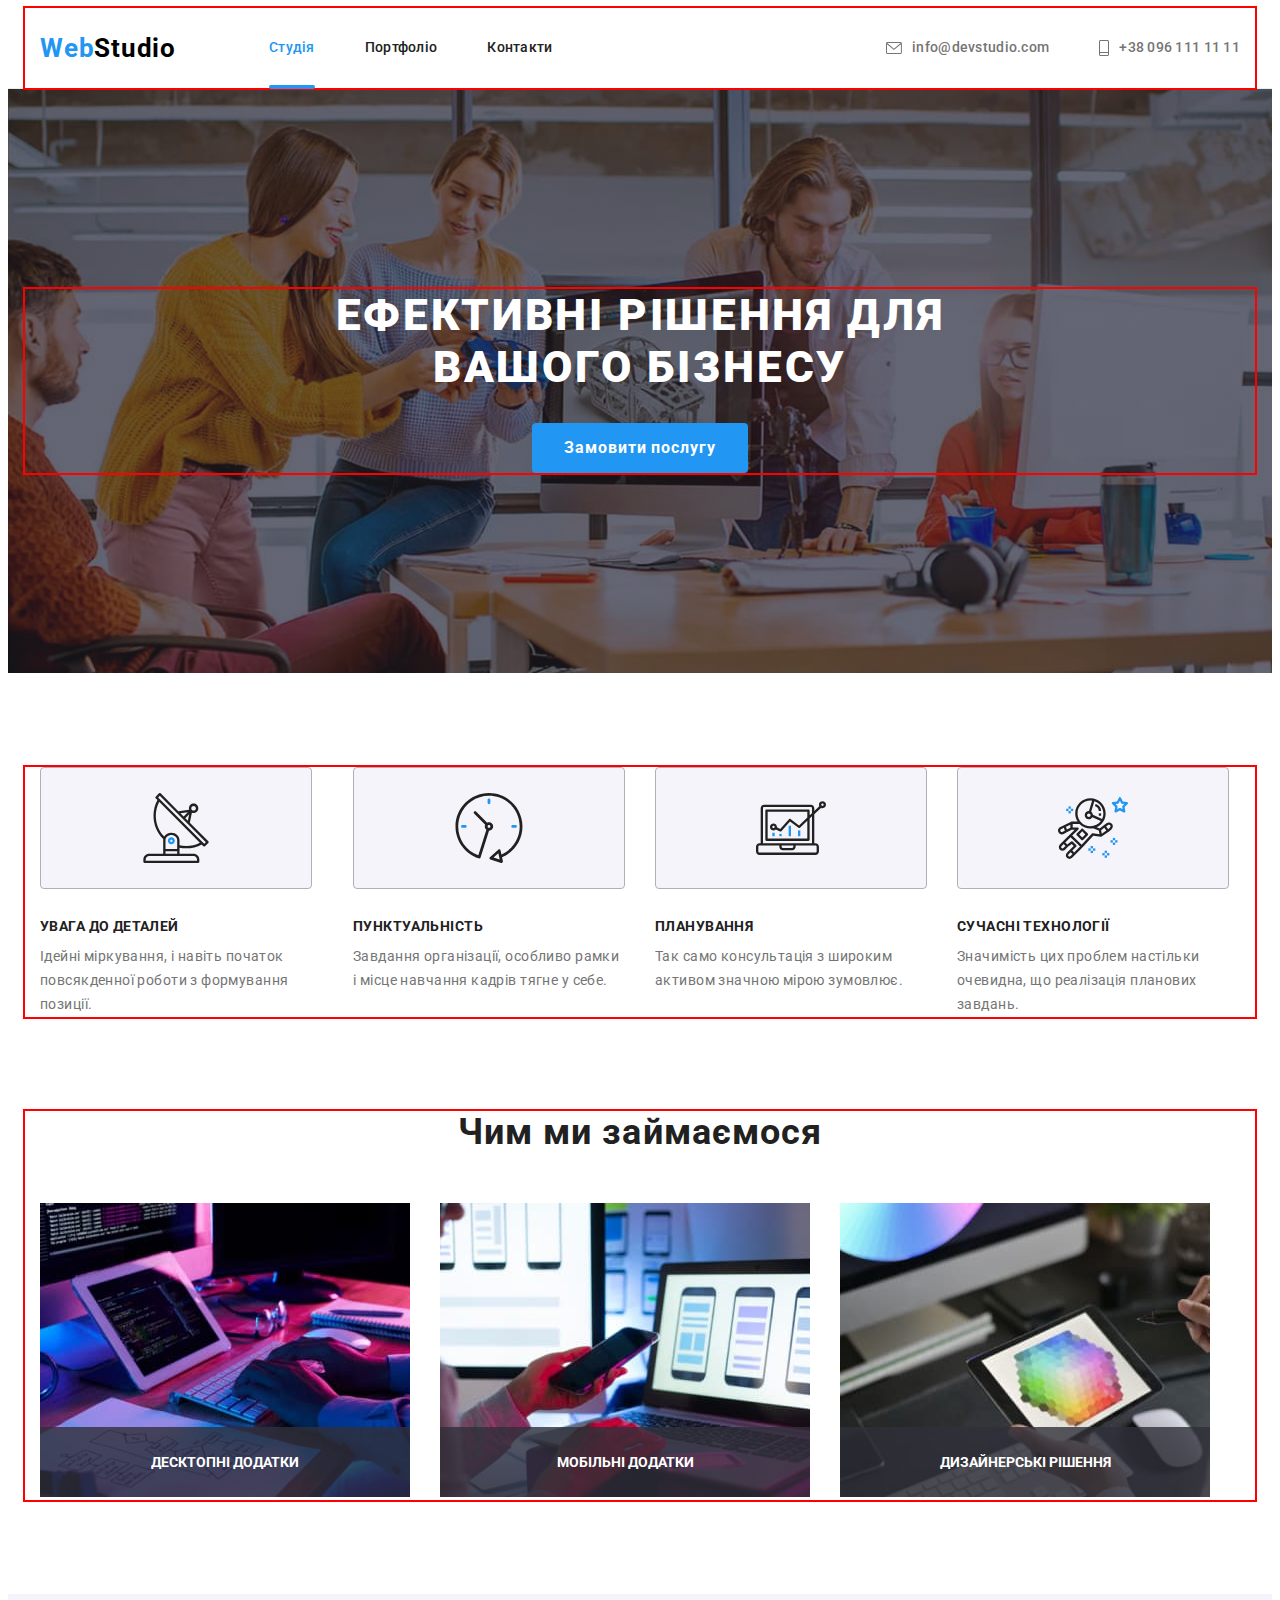
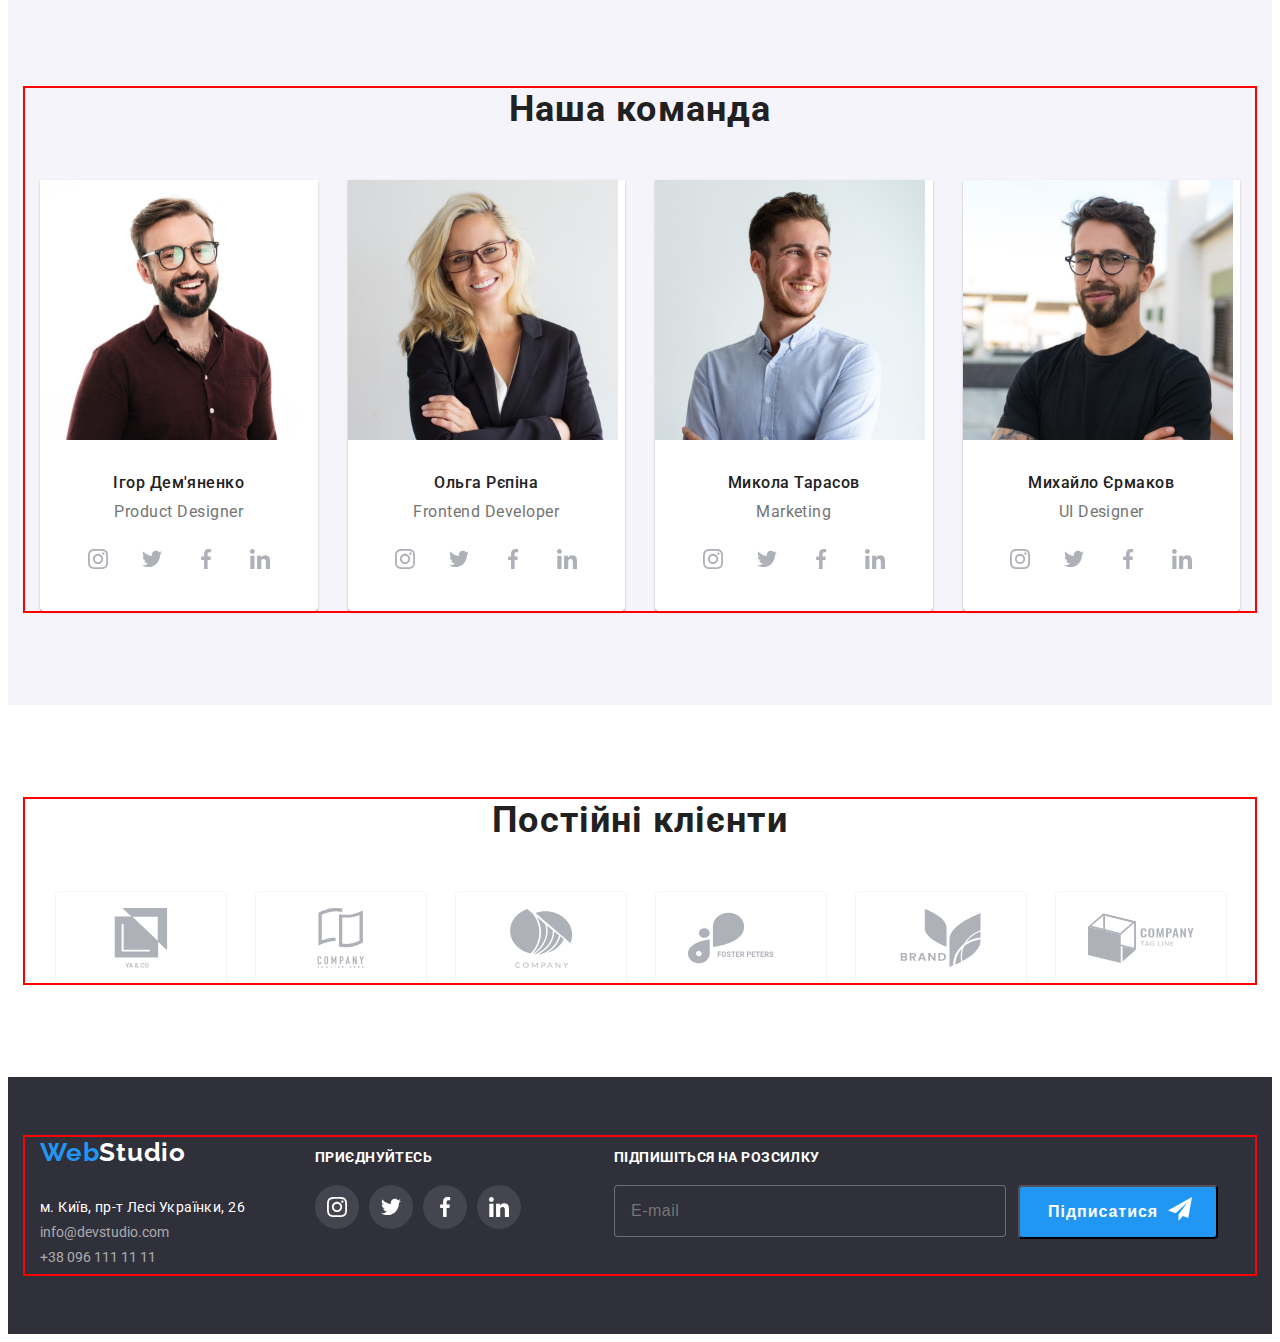
==== index.html @ fe15330b "update index html file" ====
<!DOCTYPE html>
<html lang="uk">
<head>
    <meta charset="UTF-8">
    <meta http-equiv="X-UA-Compatible" content="IE=edge">
    <meta name="viewport" content="width=, initial-scale=1.0">
    <title>Document</title>
    <link rel="preconnect" href="https://fonts.googleapis.com">
<link rel="preconnect" href="https://fonts.gstatic.com" crossorigin>
<link href="https://fonts.googleapis.com/css2?family=Raleway:wght@700&family=Roboto:wght@400;500;700;900&display=swap" rel="stylesheet">
<link rel="stylesheet" href="https://cdnjs.cloudflare.com/ajax/libs/modern-normalize/1.1.0/modern-normalize.min.css" integrity="sha512-wpPYUAdjBVSE4KJnH1VR1HeZfpl1ub8YT/NKx4PuQ5NmX2tKuGu6U/JRp5y+Y8XG2tV+wKQpNHVUX03MfMFn9Q==" crossorigin="anonymous" referrerpolicy="no-referrer" />
    <link rel="stylesheet" href="./css/style.css">
   
</head>
<body>
    <header class="header">
        <div class="container header-container">
        <nav class="header-navigation">
        <a class="header-logo logo" href="/index.html" lang="en">Web<span class="logo-header">Studio</span></a>
        <ul class="header-list list">
            <li class="header-item">
                <a class="header-link link-caret-active current" href="./index.html">Студія</a>
            </li>
            <li class="header-item">
                <a class="header-link link1" href="./portfolio.html">Портфоліо</a>
            </li>
            <li class="header-item">
                <a class="header-link link1" href="">Контакти</a>
            </li>
        </ul>
        </nav>
        <ul class="header-list list">
            <li class="header-list1">
            <a class="header-mail mail" href="mailto:info@devstudio.com"> <svg class="icon-header" width="16"  height="12">
                <use href="./img/icons.svg#icon-envelope"></use>
            </svg> info@devstudio.com</a>
            </li>
            <li  class="header-list1">
            <a class="header-tel tel" href="tel:+380961111111"> <svg class="icon-header" width="10" height="16">
                <use href="./img/icons.svg#icon-Vector-4"></use>
            </svg> +38 096 111 11 11</a>
            </li>
        </ul>
        </div>
    </header>
    <main>
        <section class="hero">
            <div class="container">
            <h1 class="hero-title">ЕФЕКТИВНІ РІШЕННЯ ДЛЯ <br> ВАШОГО БІЗНЕСУ</h1>
            <button class="hero-btn" data-modal-open type="button" >Замовити послугу</button>
            </div>
        </section>
        
        
        
        <section class="hidden">
        <div class="container">
            <h2 hidden> особливості </h2>
        <ul class="hidden-list list">

        <li class="hidden-title1">
            <div class="hero-ikon3"><svg class="hero-ikon" width="70" height="70">
                <use href="./img/icons.svg#icon-antenna-1-1"></use>
            </svg></div>
            <h3 class="hidden-title">УВАГА ДО ДЕТАЛЕЙ</h3>
            <p class="hidden-text">Ідейні міркування, і навіть початок повсякденної роботи з формування позиції.</p>
        </li>

        <li class="hidden-title1">
            <div class="hero-ikon3"><svg class="hero-ikon" width="70" height="70">
                <use href="./img/icons.svg#icon-clock-1"></use>
            </svg></div>
            <h3 class="hidden-title">ПУНКТУАЛЬНІСТЬ</h3>
            <p class="hidden-text">Завдання організації, особливо рамки і місце навчання кадрів тягне у себе.</p>
        </li>

        <li class="hidden-title1">
            <div class="hero-ikon3"><svg class="hero-ikon" width="70" height="70">
                        <use href="./img/icons.svg#icon-diagram-1"></use>
                    </svg></div>
            <h3 class="hidden-title">ПЛАНУВАННЯ</h3>
            <p class="hidden-text">Так само консультація з широким активом значною мірою зумовлює.</p>
        </li>
        
        <li class="hidden-title1">
            <div class="hero-ikon3"><svg class="hero-ikon" width="70" height="70">
                <use href="./img/icons.svg#icon-astronaut-1"></use>
            </svg></div>
            <h3 class="hidden-title">СУЧАСНІ ТЕХНОЛОГІЇ</h3>
            <p class="hidden-text">Значимість цих проблем настільки очевидна, що реалізація планових завдань.</p>
        </li>
    </ul>
        </div>
        </section>
   <section class="img1">
        <div class="container">
        <h2 class="img-title">Чим ми займаємося</h2>
        <div class="img2">
    <ul class="img-list list">
        
        <li class="img-item">
        <img src="./img/img.jpg" alt="розробка сатів" width="370"/>
        <p class="img1-text">Десктопні додатки</p>
        </li>
        
        <li class="img-item">
        <img src="./img/img(2).jpg" alt="розробка сатів" width="370"/>
        <p class="img1-text">Мобільні додатки</p>
        </li>
        <li class="img-item">
        <img src="./img/img(1).jpg" alt="розробка сатів" width="370"/>
        <p class="img1-text">Дизайнерські рішення</p>
        </li>
    </ul>
        </div>
        </div>
   </section>
    
   
   <section class="team-section">
    <div class="container">
    <h2 class="team-title">Наша команда</h2>
    <ul class="team-item">
        <li class="team-list list">
            <img src="./img/img(3).jpg" alt="працівники" width="270"/>
            <div class="content">
            <h3 class="team-subtitle">Ігор Дем'яненко</h3>
            <p class="team-text" lang="en">Product Designer</p>
            
            <ul class="team-sublist list">
                <li class="team-sublist-item">
            <a class="team-icon" href="">
                <svg class="team-icon1" width="20"  height="20">
                    <use href="./img/icons.svg#icon-instagram"></use>
                </svg>
            </a>
                </li>
                <li class="team-sublist-item">
        <a class="team-icon" href="">
            <svg class="team-icon1" width="20"  height="20">
                <use href="./img/icons.svg#icon-twitter"></use>
            </svg>
        </a>
                </li>
                <li class="team-sublist-item">
        <a class="team-icon" href="">
                    <svg class="team-icon1" width="20"  height="20">
                <use href="./img/icons.svg#icon-facebook"></use>
            </svg>
                    </a>
                </li>
                <li class="team-sublist-item">
    <a class="team-icon" href="">
                    <svg class="team-icon1" width="20"  height="20">
                <use href="./img/icons.svg#icon-linkedin"></use>
            </svg>
                    </a>
                    
            </ul> 
            </div>
            </li>
            
        
        <li class="team-list list">
            <img src="./img/img(4).jpg" alt="працівники" width="270"/>
            <div class="content">
            <h3 class="team-subtitle">Ольга Рєпіна</h3>
            <p class="team-text" lang="en">Frontend Developer</p>
            <ul class="team-sublist list">
                <li class="team-sublist-item">
            <a class="team-icon" href="">
                <svg class="team-icon1" width="20"  height="20">
                    <use href="./img/icons.svg#icon-instagram"></use>
                </svg>
            </a>
                </li>
                <li class="team-sublist-item">
        <a class="team-icon" href="">
            <svg class="team-icon1" width="20"  height="20">
                <use href="./img/icons.svg#icon-twitter"></use>
            </svg>
        </a>
                </li>
                <li class="team-sublist-item">
        <a class="team-icon" href="">
                    <svg class="team-icon1" width="20"  height="20">
                <use href="./img/icons.svg#icon-facebook"></use>
            </svg>
                    </a>
                </li>
                <li class="team-sublist-item">
    <a class="team-icon" href="">
                    <svg class="team-icon1" width="20"  height="20">
                <use href="./img/icons.svg#icon-linkedin"></use>
            </svg>
                    </a>
                </li>
            </ul>
            
            </div>
        </li>
        <li class="team-list list">
            <img src="./img/img(5).jpg" alt="працівники" width="270"/>
            <div class="content">
            <h3 class="team-subtitle">Микола Тарасов</h3>
            <p class="team-text" lang="en">Marketing</p>
             <ul class="team-sublist list">
                <li class="team-sublist-item">
            <a class="team-icon" href="">
                <svg class="team-icon1" width="20"  height="20">
                    <use href="./img/icons.svg#icon-instagram"></use>
                </svg>
            </a>
                </li>
                <li class="team-sublist-item">
        <a class="team-icon" href="">
            <svg class="team-icon1" width="20"  height="20">
                <use href="./img/icons.svg#icon-twitter"></use>
            </svg>
        </a>
                </li>
                <li class="team-sublist-item">
        <a class="team-icon" href="">
                    <svg class="team-icon1" width="20"  height="20">
                <use href="./img/icons.svg#icon-facebook"></use>
            </svg>
                    </a>
                </li>
                <li class="team-sublist-item">
    <a class="team-icon" href="">
                    <svg class="team-icon1" width="20"  height="20">
                <use href="./img/icons.svg#icon-linkedin"></use>
            </svg>
                    </a>
                </li>
            </ul>
            
            </div>
        </li>
        <li class="team-list list">
            <img src="./img/img(6).jpg" alt="працівники" width="270"/>
            <div class="content">
            <h3 class="team-subtitle">Михайло Єрмаков</h3>
            <p class="team-text" lang="en">UI Designer</p>
            <ul class="team-sublist list">
                <li class="team-sublist-item">
            <a class="team-icon" href="">
                <svg class="team-icon1" width="20"  height="20">
                    <use href="./img/icons.svg#icon-instagram"></use>
                </svg>
            </a>
                </li>
                <li class="team-sublist-item">
        <a class="team-icon" href="">
            <svg class="team-icon1" width="20"  height="20">
                <use href="./img/icons.svg#icon-twitter"></use>
            </svg>
        </a>
                </li>
                <li class="team-sublist-item">
        <a class="team-icon" href="">
                    <svg class="team-icon1" width="20"  height="20">
                <use href="./img/icons.svg#icon-facebook"></use>
            </svg>
                    </a>
                </li>
                <li class="team-sublist-item">
    <a class="team-icon" href="">
                    <svg class="team-icon1" width="20"  height="20">
                <use href="./img/icons.svg#icon-linkedin"></use>
            </svg>
                    </a>
                </li>
            </ul>
            </div>
        </li>
    </ul>
    </div>
    </section>
    <section class="group">
        <div class="container">
            <h2 class="group-hero-top-tex">Постійні клієнти</h2>
            <ul class="group-list list">
                <li class="group-item">
                        <a class="group-box2" href="">
                        <svg class="group-soc-icon" width="106" height="60">
                            <use href="./img/icons.svg#icon-Union"></use>
                        </svg>
                        </a>
                </li>
           
                <li class="group-item">
                        <a class="group-box2" href="">
                        <svg class="group-soc-icon" width="106" height="60">
                            <use href="./img/icons.svg#icon-group-5"></use>
                        </svg>
                    </a>
                </li>
            
                <li class="group-item">
                        <a class="group-box2" href="">
                        <svg class="group-soc-icon" width="106" height="60">
                            <use href="./img/icons.svg#icon-group-1-1"></use>
                        </svg>
                        </a>
                </li>
            
                <li class="group-item">
                        <a class="group-box2" href="">
                        <svg class="group-soc-icon" width="106" height="60">
                            <use href="./img/icons.svg#icon-group"></use>
                        </svg>
                        </a>
                </li>
            
            
                <li class="group-item">
                        <a class="group-box2" href="">
                        <svg class="group-soc-icon" width="106" height="60">
                            <use href="./img/icons.svg#icon-group-3-1"></use>
                        </svg>
                        </a>
                </li>
            
            
                <li class="group-item">
                        <a class="group-box2" href="">
                        <svg class="group-soc-icon" width="106" height="60">
                            <use href="./img/icons.svg#icon-group-4-1"></use>
                        </svg>
                        </a>
                </li>
            </ul>
        </div>
    </section>
    </main>
    <footer class="footer">
        
        <div class="container">
            <div class="contacts">
        <a class="footer-logo logo" href="/index.html" lang="en">Web<span class="logo-footer">Studio</span></a>
        
        <address class="footer-address">
            <div class="sosho-list1">
            <p class="footer-address-link"> м. Київ, пр-т Лесі Українки, 26</p>
            <ul class="footer-list list">
                <li class="links-footer"><a href="mailto:info@devstudio.com" class="footer-links links">info@devstudio.com</a></li>
                <li class="links-footer"><a href="tel:+380961111111" class="footer-links links">+38 096 111 11 11</a></li>
            </ul>
            </div>
        </address>
            </div>
        <div class="sosho-list1">
            <p class="footer-text">ПРИЄДНУЙТЕСЬ</p>
            <ul class="footer-soc-list list">
                <li class="footer-soc-item">
                    <a class="footer-icon" href="">
                        <svg class="team-icon2" width="20"  height="20">
                            <use href="./img/icons.svg#icon-instagram"></use>
                        </svg>
                    </a>
                </li>
                <li class="footer-soc-item">
                    <a class="footer-icon" href=""> 
                        <svg class="team-icon2" width="20"  height="20">
                        <use href="./img/icons.svg#icon-twitter"></use>
                    </svg>
                    </a>
                </li>
                <li class="footer-soc-item">
                    <a class="footer-icon" href="">
                        <svg class="team-icon2" width="20"  height="20">
                            <use href="./img/icons.svg#icon-facebook"></use>
                        </svg>
                    </a>
                </li>
                <li class="footer-soc-item">
                    <a class="footer-icon" href="">
                        <svg class="team-icon2" width="20"  height="20">
                            <use href="./img/icons.svg#icon-linkedin"></use>
                        </svg>
                    </a>
                </li>
            </ul>

        </div>
        
            <div class="sosho-list1">
            <p class="footer-text1">Підпишіться на розсилку</p>
            <form class="subscription">
           <label class="form-label">
                <input class="form-input" type="email" name="email" placeholder="E-mail" required>
           </label>
           
           <button type="submit" class="form-btn button">
            Підписатися<svg class="send" width="24" height="24">
                <use href="./img/icons.svg#icon-icon-send"></use>
            </svg></button>
            </form>
        </div>
        </div>
    
    </footer>
    <div class="backdrop is-hidden" data-modal>
        <div class="modal"><button type="button" class="modal-btn" data-modal-close>
            <svg class="modal-close-ikon" >
                <use href="./img/icons.svg#icon-close"></use>
            </svg>
        </button>
        <p class="modal-title">Залиште свої дані, ми вам передзвонимо</p>
        <form>
            <div class="modal-field">
            <label>
                <span class="modal-label-text">Ім'я</span>
            </label>
            <div class="imput-wrap">
            <input type="text" class="modal-input" name="user-name">
            <svg class="modal-input-icon" width="18" height="18">
                <use href="./img/icons.svg#icon-person-black-18dp-1"></use>
                  </svg>
            </div>
            </div>
            <div class="modal-field">
        <label>
            <span class="modal-label-text">Телефон</span>
        </label>
        <div class="imput-wrap">
            <input type="text" class="modal-input" name="user-tel">
            <svg class="modal-input-icon" width="18" height="18">
          <use href="./img/icons.svg#icon-phone-black-18dp-1"></use>
            </svg>
        </div>
            </div>
            <div class="modal-field">
        <label>
            <span class="modal-label-text">Пошта</span>
        </label>
        <div class="imput-wrap">
            <input type="text" class="modal-input" name="user-mail">
            <svg class="modal-input-icon" width="18" height="18">
                <use href="./img/icons.svg#icon-email-black-18dp-1"></use>
                  </svg>
        </div>
            </div>
            <div class="modal-field">
                <label for="user-text" class="modal-label-text">Коментар</label>
                <textarea name="user-text" id="user-text" class="modal-coment" placeholder="Введіть текст"></textarea>
            </div>
            <div class="modal-field2">
                <input type="checkbox" class="input-check visually-hidden" name="privacy" value="true" id="privacy"/>
                <label for="privacy" class="check-text">
                    <span>
                    <svg class="check-icon" width="16" height="15">
                        <use href="./img/icons.svg#icon-15"></use></svg> 
                    </span>
                    Погоджуюся з розсилкою та приймаю <a class="check-ikon2">Умови договору</a></label>

            </div>
            <button class="modal-button" type="submit">Відправити</button>
        </form>
    </div>
    </div>
    <script src="./js/modal.js"></script>
</body>

</html>
---- css/style.css ----
/* @font-face {
    font-family: releway;
    src: url(../fonts/Raleway-Italic-VariableFont_wght.ttf);
}
@font-face {
    font-family: regular400;
    src: url(../fonts/Roboto-Regular.ttf);
}
@font-face {
    font-family: medium500;
    src: url(../fonts/Roboto-Medium.ttf);
}
@font-face {
    font-family: bold700;
    src: url(../fonts/Roboto-Bold.ttf);
}
@font-face {
    font-family: black900;
    src: url(..//fonts/Roboto-Black.ttf);
} */

:root {
    --main-color: #FFFFFF;
    --main-color2: #2196F3;
    --main-color3: #212121;
    --main-color4: #757575;

}

p, h1, h2, h3, h4, h5, h6 {
    margin: 0;
}

ul, ol {
    margin: 0;
    padding-left: 0;
}

button {
    cursor: pointer;
}

address {
    font-style: normal;
}

body {
    font-family: "Roboto", sans-serif;
    font-size: 14px;
}

.list, .logo {
    list-style: none;
}
.link, .logo, .mail, .tel {
    text-decoration: none;
}
.caret {
    color: var(--main-color2)
}

.container {
    width: 1200px;
    padding-left: 15px;
    padding-right: 15px;
    outline: 2px solid red;
    margin: 0 auto;
}


 



             /*header*/

 .header {
    border-bottom: 1px solid #ececec;
    
 }          
 .current::after {
    content: "";
    display: block;
    width: 100%;
    height: 4px;
    background-color: var(--main-color2);
    position: absolute;
    border-radius: 2px;
    bottom: -1px;
    left: 0;
} 
.header-item {
    position: relative;
    display: flex;
}

 .link1 {
    text-decoration: none;
    color: var(--main-color3)
 }
 .link-caret-active {
    text-decoration: none;
    color: var(--main-color2);
 }
 
 .header-navigation {
    display: flex;
    align-items: center;
 }
 .header-container{
    display: flex;
    align-items: center;
 }
             
 .header-logo, .logo-header {
    font-weight: 700;
font-size: 26px;
line-height: 1.19;
/* identical to box height */
letter-spacing: 0.03em;
 }
              
.header-logo {
color: var(--main-color2);
}
.logo-header {
color:#000000;
margin-right: 93px;
}
  
.header-list {
    font-weight: 500;
    font-size: 14px;
    line-height: 1.14;
    letter-spacing: 0.02em;
    display: flex;
    margin-left: auto;
    gap: 50px; 
}

.header-link, .header-mail, .header-tel {
    padding: 32px 0;
    display: block;
    transition-duration: 250ms;
    transition-timing-function: cubic-bezier(0.4, 0, 0.2, 1); 
}


.header-tel, .header-mail {
    color: var(--main-color4);
    display: flex;
    align-items: center;
}    

.header-link:hover, .header-mail:hover, .header-tel:hover, .header-link:focus, .header-mail:focus, .header-tel:focus, .link1:focus, .link1:hover, .icon-header:focus, .icon-header:hover {
    color: var(--main-color2);
} 

.icon-header {
    fill: currentColor;
    margin-right: 10px;
}


                    /*Hero*/
.hero{
 background-color: #2F303A;
 background-image: linear-gradient(rgba(47, 48, 58, 0.4), rgba(47, 48, 58, 0.4)), url(../img/img11.jpg);
 background-repeat: no-repeat;
 background-position: center;
 background-size: cover;
 padding-top: 200px;
    padding-bottom: 200px;
    text-align: center;
    max-width: 1600px;
}
.subject {
    padding: 94px 0;
}
     
.subject-item {
    display: flex;
    justify-content: center;
margin-bottom: 50px;
gap: 8px;
}           


.hero-title {
    font-weight: 900;
font-size: 44px;
line-height: 1,36;
/* or 136% */
text-align: center;
letter-spacing: 0.06em;
text-transform: uppercase;
color: var(--main-color);
min-width: 816px;
margin-bottom: 30px;
}

.hero-btn {
    font-weight: 700;
    font-size: 16px;
    line-height: 1.87;
    /* identical to box height, or 188% */
    font-family: inherit;
    text-decoration: none; 
    letter-spacing: 0.06em;
    color: var(--main-color);
     background-color: var(--main-color2);
     min-width: 216px;
     height: 50px;
     border-radius: 4px;
     border: none;
    
    
}
 .hero-btn:hover, .hero-btns:hover, .hero-btns:focus, .hero-btn:focus, .modal-button:hover, .modal-button:focus, .form-btn:hover, .form-btn:focus {
    color: var(--main-color);
   background-color: #188CE8;
 }
 .subject-list {
    transition-duration: 250ms;
    transition-timing-function: cubic-bezier(0.4, 0, 0.2, 1); 
 }
 
   .hero-btns {
    
height: 38px;
left: 726px;
top: 174px;
color: var(--main-color3);
background-color: #F5F4FA;
min-width: 73px;
padding: 6px 22px 6px 22px;
border-radius: 4px;

   }

   .hero-btns1 {
    width: 73px;
height: 38px;
left: 512px;
top: 174px;
color: var(--main-color);
background: #2196F3;

   }

   
   .hero-btns, .hero-btns1 {
    border: none;
    font-weight: 500;
font-size: 16px;
line-height: 1.62;
/* identical to box height, or 162% */
text-align: center;
letter-spacing: 0.03em;
border-radius: 4px;
min-width: 73px;
padding: 6px 22px;
gap: 8px;
   }
  
   .hero-ikon {
   display: flex;
   gap: 30px;
   align-items: center;
    justify-content: center; 
   }

   .hero-ikon3 {
    width: 270px;
    height: 120px;
    border: 1px solid #AFB1B8;
    border-radius: 4px;
    display: flex;
    justify-content: center;
    align-items: center;
    fill: #AFB1B8;
     border-color:  #AFB1B8;
     gap: 30px;
     margin-bottom: 30px;
     background-color: #F5F4FA;
   }
 
.group-soc-icon  {
    color: #AFB1B8;
}
   .hero-ikon2:hover, .hero-ikon2:focus, .hero-ikon3:hover, .hero-ikon3:focus   {
border-color: var(--main-color2);
    
   }
   
  
   
                      /*Hiden*/
 .hero {
    padding-top: 200px;
    padding-bottom: 200px;
 }
 .hidden {
    padding-top: 94px;
    display: flex;
 }
.hidden-list {
display: flex;
gap: 30px;
}

.hidden-title1 {
    width: calc(100%/4=30) ;
    
}
 .hidden-title {
font-weight: 700;
font-size: 14px;
line-height: 1.14;
letter-spacing: 0.03em;
text-transform: uppercase;
color: var(--main-color3);
margin-bottom: 10px;

}
.hidden-text {
font-weight: 400;
font-size: 14px;
line-height: 1.71;
/* or 171% */
letter-spacing: 0.03em;
color: var(--main-color4);
}

                    /*IMG*/
 .img1 {
 padding-top: 94px;
padding-bottom: 94px;
 }
 .img2 {
    display: flex;
 }
 .img1-text {
    position: absolute;
    top: 0;
    left: 0;
    color: var(--main-color);
 font-weight: 700;
line-height: 16px;
background-color: rgba(47, 48, 58, 0.8);
padding-top: 27px;
padding-bottom: 27px;
width: 100%;
margin-top: 224px;
text-align: center;
font-size: 14px;
text-transform: uppercase;
font-style: bold;
 }
 .img-item {
    position: relative;
 }
 .img-projects {
    display: block;
    max-width: 100%;
    height: auto;
 }
 .projects-item {
    display: flex;
    flex-wrap: wrap;
    gap: 30px;
 }
 .projects-search link {
    display: block;
 }
 .projects-list1 {
width: 370px;
padding: 20px 24px;
border: 1px solid #EEEEEE;
border-top: none;
 }
 
 .projects-item-wrap {
    position: relative;
    overflow: hidden;
 }
 .projects-list:hover  .projects-item-text {
    transform: translateY(0);
 }
 .projects-item-text {
    position: absolute;
    top: 0;
    left: 0;
    color: var(--main-color);
 font-weight: 400;
line-height: 28px;
background-color: rgba(33, 150, 243, 0.9);
padding: 63px 24px;
height: 100%;
transform: translateY(100%);
transition: transform 300ms Linear;
font-size: 18px;

 }

 .img-title {
font-weight: 700;
font-size: 36px;
line-height: 1,16;
text-align: center;
letter-spacing: 0.03em;
color: var(--main-color3);
min-width: 408px;
margin-bottom: 50px;
text-align: center;
}
.img-list {
    display: flex;
    gap: 30px;
}
 
                      /* Team*/
.team-section {
    padding: 94px 0;
    background: #F5F4FA;
    
}

.team-sublist, .footer-soc-list {
    display: flex;
    gap: 10px;
    justify-content: center;
  }
  
  .team-sublist-item, .footer-soc-item {
    width: 44px;
    height: 44px;
  }
.team-icon {
display: flex;
width: 100%;
height: 100%;
    border-radius: 50%;
    background-color: var(--main-color);
   justify-content: center;
   align-items: center;
   transition-duration: 250ms;
   transition-timing-function: cubic-bezier(0.4, 0, 0.2, 1); 
}
.team-icon:focus, .team-icon:hover, .footer-icon:focus, .footer-icon:hover {
    background-color: var(--main-color2);

} 

 .team-item {
    display: flex;
    gap: 30px;
  
 }
.content {
    padding: 30px;
}
.team-title {
    font-weight: 700;
font-size: 36px;
line-height: 1,16;
text-align: center;
letter-spacing: 0.03em;
color: var(--main-color3);
min-width: 306px;
margin-bottom: 50px;
}
.team-list {
    background:var(--main-color);
    box-shadow: 0px 1px 3px rgba(0, 0, 0, 0.12), 0px 1px 1px rgba(0, 0, 0, 0.14), 0px 2px 1px rgba(0, 0, 0, 0.2);
    border-bottom-right-radius: 4px; 
    border-bottom-left-radius: 4px;
    width: 698px;
}

.team-icon1 {
    fill: #AFB1B8;
}

.team-icon:focus .team-icon1, .team-icon:hover .team-icon1 {
    fill: var(--main-color);
    
}

.team-subtitle {
    font-weight: 500;
font-size: 16px;
line-height: 1,19;
/* identical to box height */
text-align: center;
letter-spacing: 0.03em;
color: var(--main-color3);
margin-bottom: 10px;
}
.team-text {
    margin-bottom: 16px ;
    font-weight: 400;
font-size: 16px;
line-height: 1,18;
/* identical to box height */
text-align: center;
letter-spacing: 0.03em;
color: var(--main-color4);
min-width: 124px;
}

.projects-name {
    font-weight: 700;
    font-size: 18px;
    line-height: 2;
    /* identical to box height, or 200% */
    letter-spacing: 0.06em;
    color: #212121;
    max-width: 358px;
    margin-bottom: 4px;
}
.projects-list:hover {
    background:var(--main-color);
    box-shadow: 6px 1px 4px rgba(0, 0, 0, 0.16), 4px 0px 4px rgba(0, 0, 0, 0.06),  1px 0px 1px rgba(0, 0, 0, 0.12);
    width: 370px;
    border: 1px #EEEEEE;
    transition-duration: 250ms;
transition-timing-function: cubic-bezier(0.4, 0, 0.2, 1); 
}

.projects-text {
    font-weight: 400;
    font-size: 16px;
    line-height: 1,87;
    /* identical to box height, or 188% */
    letter-spacing: 0.03em;
    color: #757575;
    max-width: 358px;
}

.team-list content {
    padding-top: 20px;
    padding-bottom: 20px;
}

.group {
    padding-top: 94px;
    padding-bottom: 94px;
}
.group-hero {
    margin-bottom: 50px;
}

.group-item {
    width: 170px;
height: 92px;
}

.group-box2 {
   width: 170px;
   height: 92px;
   border: 1px solid #AFB1B8;
   border-radius: 4px;
   display: flex; 
   justify-content: center;
   align-items: center;
   fill: #AFB1B8;
    border-color:#F5F5F5;
    transition-duration: 250ms;
    transition-timing-function: cubic-bezier(0.4, 0, 0.2, 1); 
}
.group-box2:hover, .group-box2:focus  {
    border-color: var(--main-color2);
  

}
.group-box2:hover .group-soc-icon, .group-box2:focus .group-soc-icon {
    fill: var(--main-color2);
    
}
.group-soc-icon  {
    color: #AFB1B8;
    
}  

.group-list {
    display: flex;
     gap: 30px;
     align-items: center;
     justify-content: center;
 }

.group-hero-top-tex {
    font-weight: 700;
font-size: 36px;
line-height: 42px;
text-align: center;
letter-spacing: 0.03em;
color: var(--main-color3);
margin-bottom: 50px;
}
                 /*footer*/
 .footer {
    background-color:  #2F303A;
    padding-top: 60px;
    padding-bottom: 60px;
    display: flex;
    gap: 70px;
    align-items: baseline;
}

.footer .container {
    display: flex;
}

.footer-logo, .logo-footer {
 font-weight: 700;
font-size: 26px;
line-height: 1,19;
/* identical to box height */
letter-spacing: 0.03em;
max-width: 176px;

 }

 .footer-logo {
    color: var(--main-color2);
    display: block;
    margin-bottom: 20px;
    font-family: Raleway;
 }

 .logo-footer{
color: var(--main-color);
 }

 .footer-address {
    font-style: normal;
    max-width: 252px;
 }
 .contacts {
    margin-right: 70px;
    
 }
 .sosho-list1 {
    padding-top: 12px;
 }

.footer-address-link {
font-weight: 400;
font-size: 14px;
line-height: 1,71;
/* or 171% */
letter-spacing: 0.03em;
color: var(--main-color);
margin-bottom: 9px;

}
.footer-list, .links-footer{
    font-style: normal;
    max-width: 252px;
    margin-bottom: 9px;
}
.team-icon2 {
    fill: var(--main-color);
}
.footer-text {
    font-weight: 700;
font-size: 14px;
line-height: 16px;
letter-spacing: 0.03em;
text-transform: uppercase;
    text-align: left;
    display: flex;
    color: var(--main-color);
    margin-bottom: 20px;
    
}

.footer-icon {
    display: flex;
    width: 100%;
    height: 100%;
        border-radius: 50%;
        background-color: rgba(255, 255, 255, 0.1);;
       justify-content: center;
       align-items: center;
       transition-duration: 250ms;
       transition-timing-function: cubic-bezier(0.4, 0, 0.2, 1); 
    }
    
.links {
    text-decoration: none;
     color:  rgba(255, 255, 255, 0.6);
}
.links:hover, .links:focus {
    color:  rgba(255, 255, 255, 0.6);
   
}

.visually-hidden {
    position: absolute;
    clip: rect(0 0 0 0);
    width: 1px;
    height: 1px;
    margin: -1px;
    padding-top: 94px;
    padding-bottom: 50px;
  }
  .backdrop {
    width: 100%;
    height: 100%;
    position: fixed;
    top: 0;
    background-color: rgba(0, 0, 0, 0.2);
    transition: opacity 300ms Linear, visibility 300ms Linear;
  }
  .modal {
    width: 528px;
    min-height: 528px;
    background-color: var(--main-color);
    position: absolute;
    top: 50%;
    left: 50%;
    transform: translate(-50%, -50%) scaleY(1);
    transition: transform 300ms Linear;
    padding: 40px;
  }
  .backdrop .is-hidden .modal {
    transform: translate(-50%, -50%) scaleY(0);
  }
  .modal-btn {
width: 30px;
height: 30px;
border: 1px solid rgba(0, 0, 0, 0.1);
border-radius: 50%;
background-color: var(--main-color3);
position: absolute;
right: 8px;
top: 8px;
display: flex;
align-items: center;
justify-content: center;
cursor: pointer;
box-sizing: border-box;
border: 1px solid rgba(0, 0, 0, 0.1);
fill: currentColor;
transition: background-color 250ms cubic-beziner(0.4, 0, 0.2, 1);
  }
  .modal-btn:hover, .modal-btn:focus {
    color: var(--main-color2);
    border-radius: 50%;
    fill: var(--main-color2);
  }
  .is-hidden {
    opacity: 0;
    visibility: hidden;
    pointer-events: none;
  }
  .modal-title {
    font-size: 20px;
    font-weight: 700px;
    text-align: center;
    margin-bottom: 12px;
    font-style: bold;
    
  }
  .modal-input {
    width: 448px;
    height: 40px;
    border: 1px solid
    rgba(33, 33, 33, 0.2);
    border-radius: 4px;
    padding-left: 42px;
    outline: transparent;
  }
  .modal-input:focus {
    border-color: var(--main-color2);
  }
  .modal-input:focus + .modal-input-icon {
fill: var(--main-color2);
  }
 
  .modal-label-text {
    font-size: 12px;
    margin-bottom: 4px;
    display: block;
   color:
   #757575;
  }
  .modal-coment {
    width: 448px;
    height: 120px;
    border: 1px solid
    rgba(33, 33, 33, 0.2);
    border-radius: 4px;
    resize: none;
    padding: 12px 16px;
  }
  .modal-coment::placeholder {
    font-size: 12px;
    color: rgba(117, 117, 117, 0.5);
  }
  .modal-input-icon {
    position: absolute;
    top: 50%;
    transform: translateY(-50%);
    left: 12px;
    
  }
.imput-wrap {
    position: relative;
    transition: background-color 250ms cubic-beziner(0.4, 0, 0.2, 1);
}
.modal-field {
    margin-bottom: 15px;
   
   
}
.check-text {
    font-size: 14px;
    color: var(--main-color3);
    display: flex;
    align-items: center;
    color: #757575;
}
.check-icon {
    transition: background-color 250ms cubic-beziner(0.4, 0, 0.2, 1);
}
.check-text span {
width: 16px;
height: 15px;
border: 2px solid #212121;
border-radius: 2px;
margin-right: 5px;
display: flex;
align-items: center;
justify-content: center;
fill: transparent;

}
.input-check:checked + .check-text span {
    background-color: var(--main-color2);
    border-color: transparent;
    fill: var(--main-color);
}
.check-ikon2 {
    color: var(--main-color2);
    text-decoration: underline;
}
.modal-field2 {
    margin-left: 25px;
    padding-bottom: 30px;
}
.modal-button {
    font-weight: 700px;
    font-size: 16px;
    line-height: 30px;
    /* identical to box height, or 188% */
    text-decoration: none; 
    letter-spacing: 6%;
    color: var(--main-color);
     background-color: var(--main-color2);
     min-width: 200px;
     height: 50px;
     border-radius: 4px;
     border: none;
     display: block;
     margin: auto;
}

.form-btn {
    display: flex;
    width: 200px;
    cursor: pointer;
    color: var(--main-color);
    font-weight: 700;
    font-size: 16px;
    line-height: 30px;
    padding: 10px 10px 10px 28px;
    letter-spacing: 0.06em;
    background-color: var(--main-color2);
    border-radius: 4px;
    margin-left: 12px;
    transition: background-color 250ms cubic-beziner(0.4, 0, 0.2, 1);
}
.form-input {
    width: 358px;
    padding: 15px 16px;
    font-weight: 400;
    font-size: 16px;
    line-height: 20px;
    display: flex;
    align-items: center;
    letter-spacing: 0.03em;
    background-color: 
    #2F303A;
    color: 
    rgba(255, 255, 255, 0.6);
    border: 1px solid rgba(255, 255, 255, 0.3);
    border-radius: 4px;
}
.send {
    margin-left: 10px;
}
.subscription {
    display: flex;
    margin-left: 93px;
}
.footer-text1 {
    margin-left: 93px;
font-weight: 700;
font-size: 14px;
line-height: 16px;
letter-spacing: 0.03em;
text-transform: uppercase;
    text-align: left;
    display: flex;
    color: var(--main-color);
    margin-bottom: 20px;
}
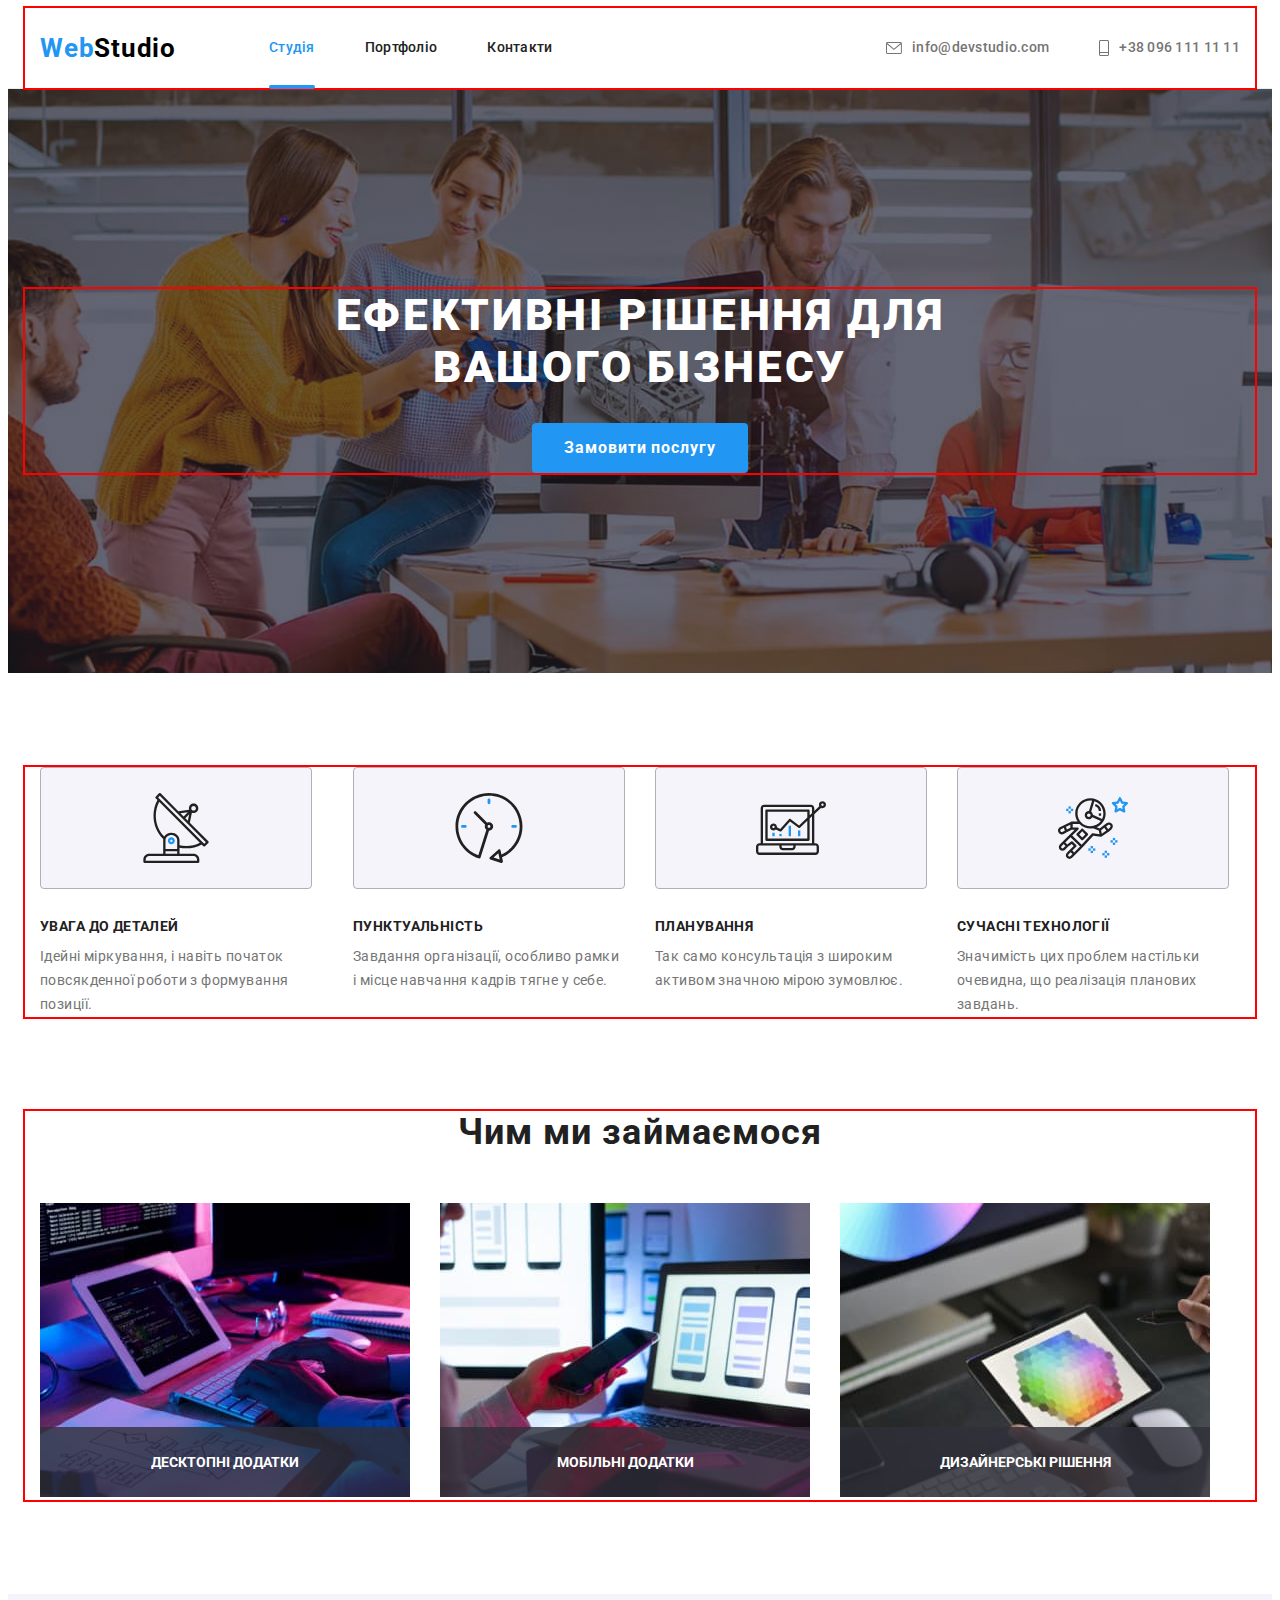
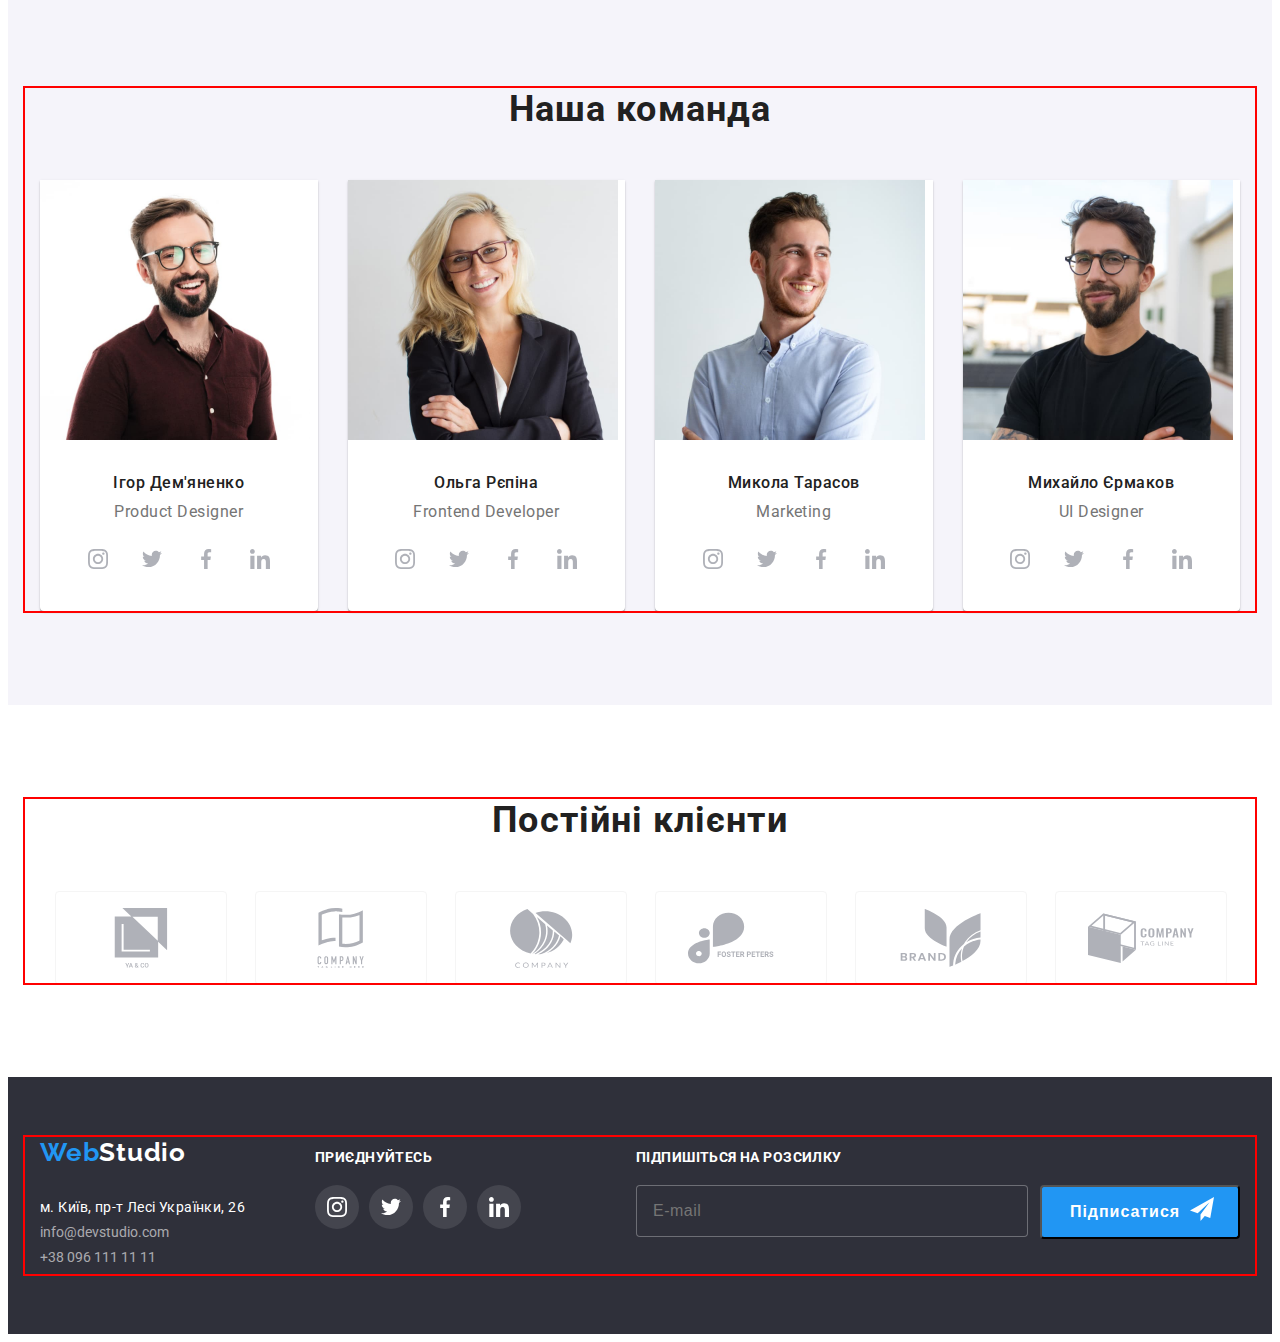
==== commit f42a056d: "update index html file" ====
--- a/index.html
+++ b/index.html
@@ -350,7 +350,7 @@
             </div>
         </address>
             </div>
-        <div class="sosho-list1">
+        <div class="sosho-list2">
             <p class="footer-text">ПРИЄДНУЙТЕСЬ</p>
             <ul class="footer-soc-list list">
                 <li class="footer-soc-item">
@@ -410,33 +410,33 @@
         <p class="modal-title">Залиште свої дані, ми вам передзвонимо</p>
         <form>
             <div class="modal-field">
-            <label>
+            <label for="name">
                 <span class="modal-label-text">Ім'я</span>
             </label>
             <div class="imput-wrap">
-            <input type="text" class="modal-input" name="user-name">
+            <input type="text" id="name" class="modal-input" name="user-name">
             <svg class="modal-input-icon" width="18" height="18">
                 <use href="./img/icons.svg#icon-person-black-18dp-1"></use>
                   </svg>
             </div>
             </div>
             <div class="modal-field">
-        <label>
+        <label for="tel">
             <span class="modal-label-text">Телефон</span>
         </label>
         <div class="imput-wrap">
-            <input type="text" class="modal-input" name="user-tel">
+            <input type="text" id="tel" class="modal-input" name="user-tel">
             <svg class="modal-input-icon" width="18" height="18">
           <use href="./img/icons.svg#icon-phone-black-18dp-1"></use>
             </svg>
         </div>
             </div>
             <div class="modal-field">
-        <label>
+        <label for="mail">
             <span class="modal-label-text">Пошта</span>
         </label>
         <div class="imput-wrap">
-            <input type="text" class="modal-input" name="user-mail">
+            <input type="text" id="mail" class="modal-input" name="user-mail">
             <svg class="modal-input-icon" width="18" height="18">
                 <use href="./img/icons.svg#icon-email-black-18dp-1"></use>
                   </svg>
--- a/css/style.css
+++ b/css/style.css
@@ -644,8 +644,11 @@
  }
  .sosho-list1 {
     padding-top: 12px;
- }
-
+    margin-left: auto;
+ }
+.sosho-list2 {
+    padding-top: 12px;
+}
 .footer-address-link {
 font-weight: 400;
 font-size: 14px;
@@ -734,7 +737,7 @@
 height: 30px;
 border: 1px solid rgba(0, 0, 0, 0.1);
 border-radius: 50%;
-background-color: var(--main-color3);
+background-color: var(--main-color);
 position: absolute;
 right: 8px;
 top: 8px;
@@ -743,7 +746,6 @@
 justify-content: center;
 cursor: pointer;
 box-sizing: border-box;
-border: 1px solid rgba(0, 0, 0, 0.1);
 fill: currentColor;
 transition: background-color 250ms cubic-beziner(0.4, 0, 0.2, 1);
   }
@@ -759,10 +761,10 @@
   }
   .modal-title {
     font-size: 20px;
-    font-weight: 700px;
+    font-weight: 700;
     text-align: center;
     margin-bottom: 12px;
-    font-style: bold;
+    
     
   }
   .modal-input {
@@ -796,10 +798,15 @@
     border-radius: 4px;
     resize: none;
     padding: 12px 16px;
+    outline: none;
+  }
+  .modal-coment:hover, .modal-coment:focus {
+    border-color: var(--main-color2);
   }
   .modal-coment::placeholder {
     font-size: 12px;
     color: rgba(117, 117, 117, 0.5);
+    
   }
   .modal-input-icon {
     position: absolute;
@@ -853,16 +860,15 @@
     padding-bottom: 30px;
 }
 .modal-button {
-    font-weight: 700px;
+    font-weight: 700;
     font-size: 16px;
-    line-height: 30px;
+    line-height: 1.87;
     /* identical to box height, or 188% */
     text-decoration: none; 
     letter-spacing: 6%;
     color: var(--main-color);
      background-color: var(--main-color2);
-     min-width: 200px;
-     height: 50px;
+     padding: 10px 55px;
      border-radius: 4px;
      border: none;
      display: block;
@@ -905,10 +911,10 @@
 }
 .subscription {
     display: flex;
-    margin-left: 93px;
+    
 }
 .footer-text1 {
-    margin-left: 93px;
+   
 font-weight: 700;
 font-size: 14px;
 line-height: 16px;
